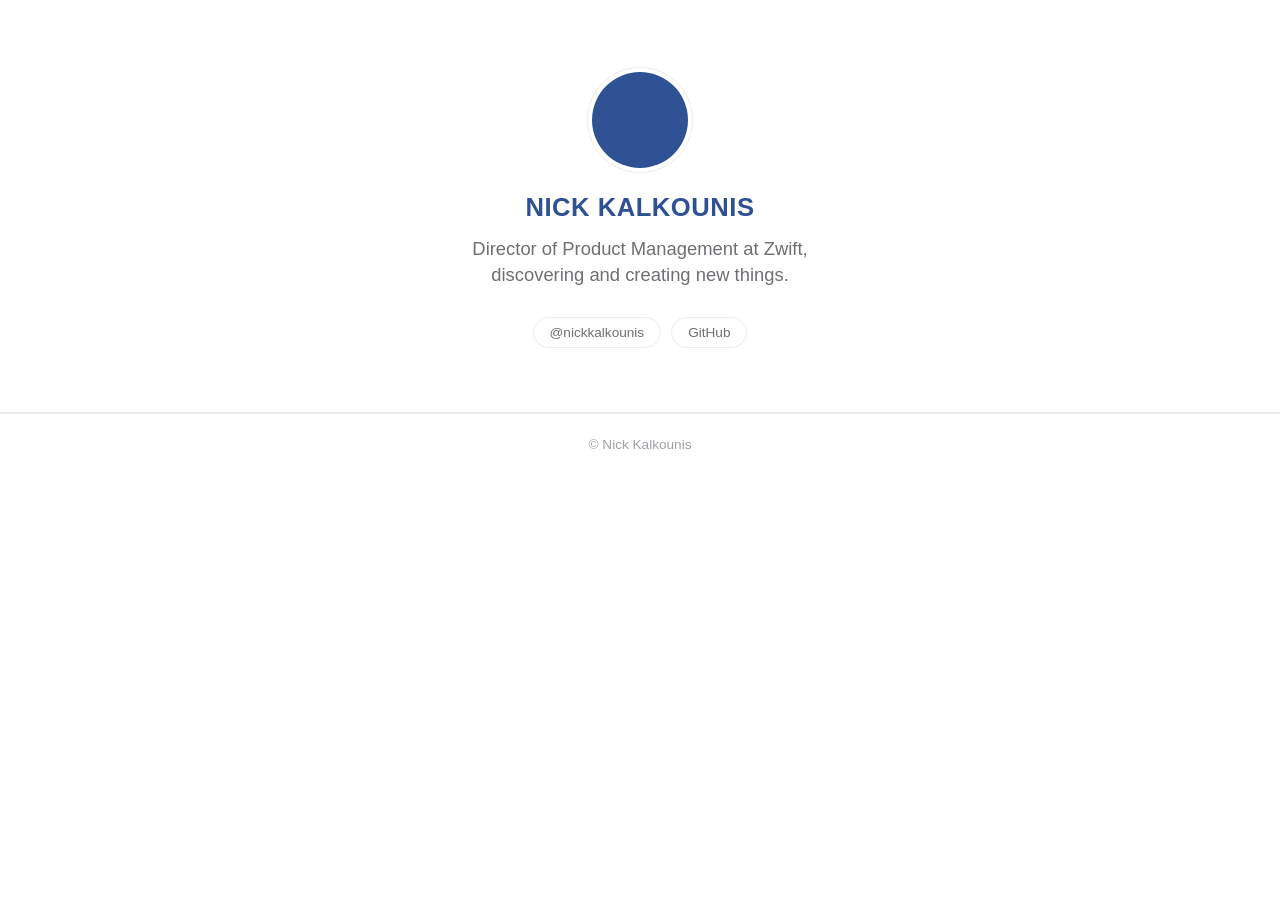
==== index.html @ 0a96ba4e "Personal site with Boomerang Tasks and CopyPasta support pages" ====
<!doctype html>
<html lang="en">
<head>
<meta charset="utf-8">
<meta name="viewport" content="width=device-width, initial-scale=1">
<title>Nick Kalkounis</title>
<meta name="description" content="Director of Product Management at Zwift, discovering and creating new things.">
<link rel="stylesheet" href="/style.css">
</head>
<body>
<header class="profile">
  <div class="avatar" aria-hidden="true"></div>
  <h1 class="name">Nick Kalkounis</h1>
  <p class="bio">Director of Product Management at Zwift, discovering and creating new things.</p>
  <ul class="links">
    <li><a href="https://x.com/nickkalkounis">@nickkalkounis</a></li>
    <li><a href="https://github.com/nkalkounis">GitHub</a></li>
  </ul>
</header>

<!--
  Apps: only list an app here once it's live on the App Store.
  Each app's support and privacy pages already exist at /<app>/ for App Store
  Connect. To list one, uncomment the section and add a list item:

  <section class="apps">
    <h2>Apps</h2>
    <ul class="app-list">
      <li><a href="/boomerang-tasks/"><strong>Boomerang Tasks</strong><span>A to-do list for forgetful people.</span></a></li>
      <li><a href="/copypasta/"><strong>CopyPasta</strong><span>Save anything. Paste it anywhere.</span></a></li>
    </ul>
  </section>
-->

<footer class="site-footer">© Nick Kalkounis</footer>
</body>
</html>
---- style.css ----
:root {
  color-scheme: light dark;
  --brand: #2d5193;
  --text: #1d1d1f;
  --muted: #6e6e73;
  --faint: #a1a1a6;
  --rule: #ececec;
  --background: #ffffff;
  --card: #f5f5f7;
  --accent: var(--brand);
}
@media (prefers-color-scheme: dark) {
  :root {
    --brand: #7c9fe0;
    --text: #f5f5f7;
    --muted: #a1a1a6;
    --faint: #6e6e73;
    --rule: #2a2a2c;
    --background: #000000;
    --card: #1c1c1e;
  }
}
* { box-sizing: border-box; }
body {
  margin: 0;
  background: var(--background);
  color: var(--text);
  font: 17px/1.55 -apple-system, BlinkMacSystemFont, "Helvetica Neue", Helvetica, Arial, sans-serif;
  -webkit-font-smoothing: antialiased;
}
a { color: var(--accent); }

/* Home */
.profile {
  text-align: center;
  padding: 72px 16px 64px;
  border-bottom: 1px solid var(--rule);
}
.avatar {
  width: 96px;
  height: 96px;
  margin: 0 auto 20px;
  border-radius: 50%;
  background: var(--brand);
  box-shadow: 0 0 0 4px var(--background), 0 0 0 5px var(--rule);
}
.name {
  margin: 0;
  color: var(--brand);
  font-size: 1.6rem;
  font-weight: 700;
  letter-spacing: 0.02em;
  text-transform: uppercase;
}
.bio {
  max-width: 420px;
  margin: 8px auto 28px;
  color: var(--muted);
  font-weight: 300;
  font-size: 1.15rem;
  line-height: 1.45;
}
.links {
  display: flex;
  flex-wrap: wrap;
  justify-content: center;
  gap: 10px;
  margin: 0;
  padding: 0;
  list-style: none;
}
.links a {
  display: inline-block;
  padding: 4px 16px;
  border: 1px solid var(--rule);
  border-radius: 999px;
  color: var(--muted);
  font-size: 0.85rem;
  text-decoration: none;
}
.links a:hover { color: var(--brand); border-color: var(--brand); }

.apps {
  max-width: 680px;
  margin: 0 auto;
  padding: 48px 16px 64px;
}
.apps h2 {
  margin: 0 0 16px;
  color: var(--faint);
  font-size: 0.8rem;
  letter-spacing: 0.08em;
  text-transform: uppercase;
}
.app-list { display: grid; gap: 12px; margin: 0; padding: 0; list-style: none; }
.app-list a {
  display: block;
  padding: 16px 20px;
  border-radius: 14px;
  background: var(--card);
  color: inherit;
  text-decoration: none;
}
.app-list strong { display: block; font-size: 1.1rem; }
.app-list span { color: var(--muted); }

.site-footer {
  border-top: 1px solid var(--rule);
  padding: 20px 16px;
  color: var(--faint);
  font-size: 0.85rem;
  text-align: center;
}
.site-footer a { color: inherit; }

/* App pages */
.page {
  max-width: 680px;
  margin: 0 auto;
  padding: 48px 16px 64px;
}
.page h1 { font-size: 2rem; line-height: 1.2; margin: 0 0 4px; }
.page h2 { font-size: 1.2rem; margin: 36px 0 8px; }
.page h3 { font-size: 1rem; margin: 20px 0 4px; }
.page p, .page ul { margin: 0 0 12px; }
.page ul { padding-left: 22px; }
.page li { margin-bottom: 6px; }
.tagline, .updated { color: var(--muted); margin-bottom: 28px; }
.card { background: var(--card); border-radius: 14px; padding: 16px 20px; }
.card p:last-child { margin-bottom: 0; }
.page footer { margin-top: 48px; color: var(--muted); font-size: 15px; }
.back { display: inline-block; margin-bottom: 24px; color: var(--muted); font-size: 15px; text-decoration: none; }

.boomerang { --accent: #e8730c; }
.copypasta { --accent: #e0643c; }
@media (prefers-color-scheme: dark) {
  .boomerang { --accent: #ff9f2e; }
  .copypasta { --accent: #f2875f; }
}
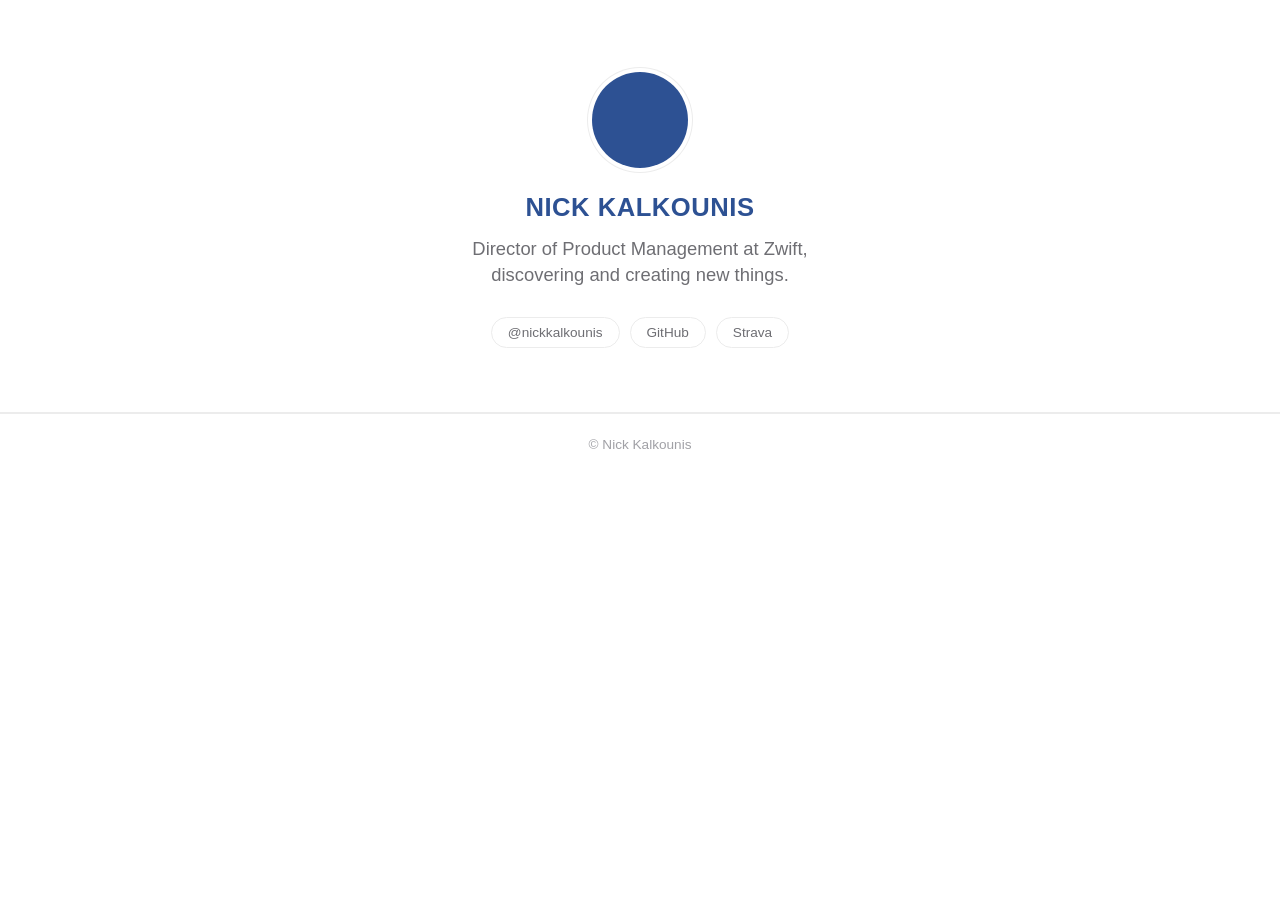
==== commit 1eff5062: "Add Strava link" ====
--- a/index.html
+++ b/index.html
@@ -15,6 +15,7 @@
   <ul class="links">
     <li><a href="https://x.com/nickkalkounis">@nickkalkounis</a></li>
     <li><a href="https://github.com/nkalkounis">GitHub</a></li>
+    <li><a href="https://www.strava.com/athletes/8142129">Strava</a></li>
   </ul>
 </header>
 
